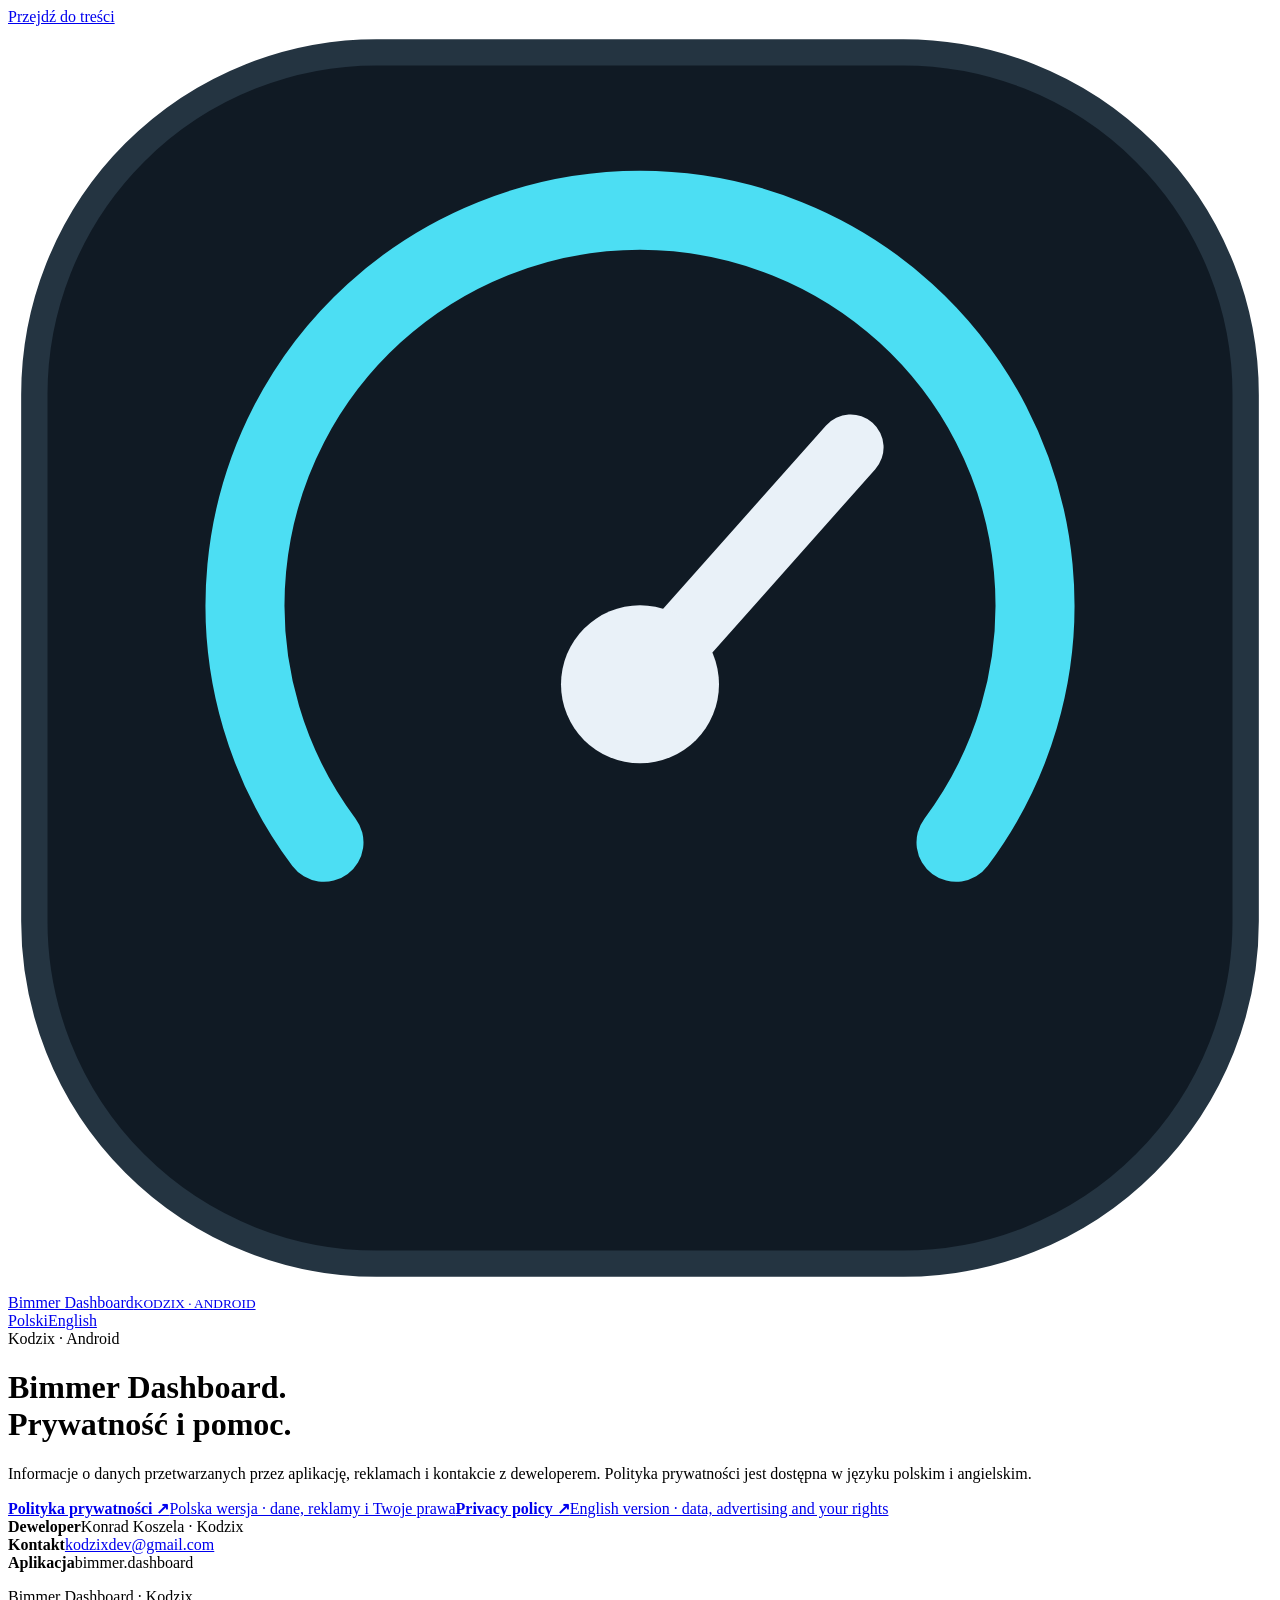
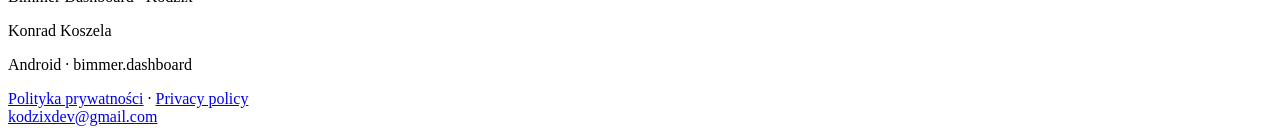
==== docs/index.html @ dc666cdc "Publish Bimmer Dashboard privacy website" ====
<!doctype html>
<html lang="pl"><head><meta charset="utf-8"><meta name="viewport" content="width=device-width,initial-scale=1">
<title>Prywatność i pomoc — Bimmer Dashboard</title><meta name="description" content="Bimmer Dashboard: polityka prywatności oraz kontakt z deweloperem Kodzix.">
<meta name="theme-color" content="#070d13"><link rel="stylesheet" href="/styles.css"><link rel="canonical" href="https://tixaro.github.io/">
<link rel="alternate" hreflang="pl" href="https://tixaro.github.io/privacy/"><link rel="alternate" hreflang="en" href="https://tixaro.github.io/en/privacy/">
</head><body><a class="skip" href="#main">Przejdź do treści</a>
<header class="top"><div class="wrap"><a class="brand" href="/"><svg class="logo" viewBox="0 0 48 48" aria-hidden="true"><rect x="1" y="1" width="46" height="46" rx="13" fill="#101a24" stroke="#243441"/><path d="M12 31a15 15 0 1 1 24 0" fill="none" stroke="#4cdef3" stroke-width="3" stroke-linecap="round"/><path d="m24 25 8-9" stroke="#e9f1f8" stroke-width="2.5" stroke-linecap="round"/><circle cx="24" cy="25" r="3" fill="#e9f1f8"/></svg><span>Bimmer Dashboard<small>KODZIX · ANDROID</small></span></a>
<nav class="language" aria-label="Language"><a href="/privacy/" lang="pl" aria-current="page">Polski</a><a href="/en/privacy/" lang="en">English</a></nav></div></header>
<main id="main" class="wrap"><div class="home"><div class="eyebrow">Kodzix · Android</div><h1>Bimmer Dashboard.<br>Prywatność i pomoc.</h1>
<p class="intro">Informacje o danych przetwarzanych przez aplikację, reklamach i kontakcie z deweloperem. Polityka prywatności jest dostępna w języku polskim i angielskim.</p>
<div class="links"><a class="linkcard" href="/privacy/"><strong>Polityka prywatności ↗</strong><span>Polska wersja · dane, reklamy i Twoje prawa</span></a><a class="linkcard" href="/en/privacy/" lang="en"><strong>Privacy policy ↗</strong><span>English version · data, advertising and your rights</span></a></div>
<div class="details"><div><strong>Deweloper</strong>Konrad Koszela · Kodzix</div><div><strong>Kontakt</strong><a href="mailto:kodzixdev@gmail.com">kodzixdev@gmail.com</a></div><div><strong>Aplikacja</strong>bimmer.dashboard</div></div></div></main>
<footer><div class="wrap"><div><p>Bimmer Dashboard · Kodzix</p><p>Konrad Koszela</p><p>Android · bimmer.dashboard</p></div><div><a href="/privacy/">Polityka prywatności</a> · <a href="/en/privacy/">Privacy policy</a><br><a class="contact" href="mailto:kodzixdev@gmail.com">kodzixdev@gmail.com</a></div></div></footer>
</body></html>
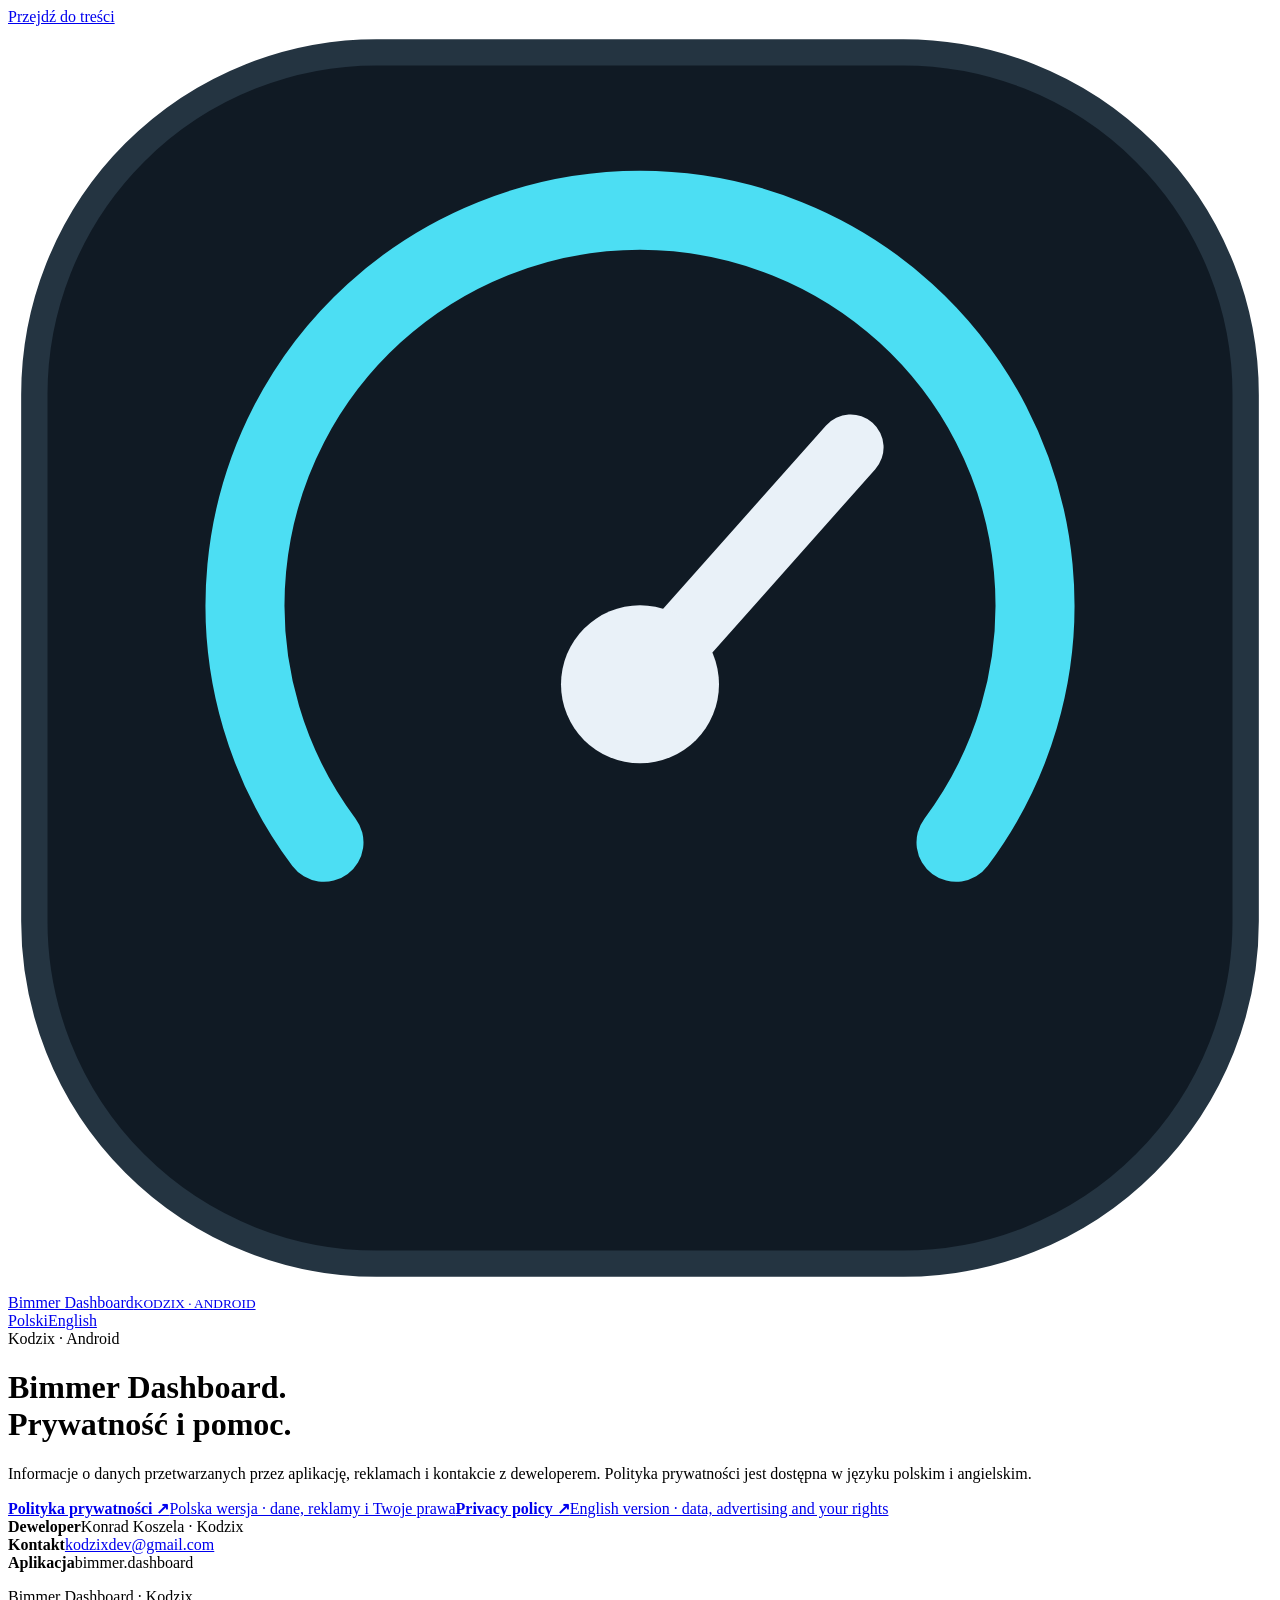
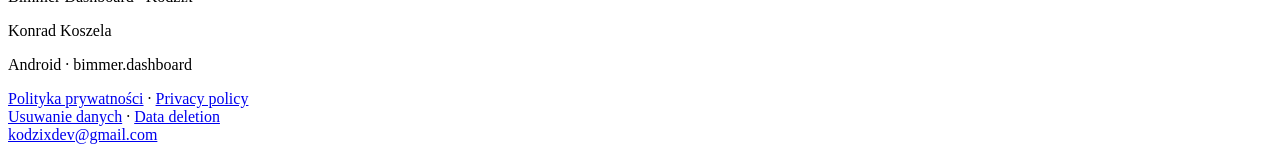
==== commit d5446ab5: "Add bilingual data deletion request pages" ====
--- a/docs/index.html
+++ b/docs/index.html
@@ -10,5 +10,5 @@
 <p class="intro">Informacje o danych przetwarzanych przez aplikację, reklamach i kontakcie z deweloperem. Polityka prywatności jest dostępna w języku polskim i angielskim.</p>
 <div class="links"><a class="linkcard" href="/privacy/"><strong>Polityka prywatności ↗</strong><span>Polska wersja · dane, reklamy i Twoje prawa</span></a><a class="linkcard" href="/en/privacy/" lang="en"><strong>Privacy policy ↗</strong><span>English version · data, advertising and your rights</span></a></div>
 <div class="details"><div><strong>Deweloper</strong>Konrad Koszela · Kodzix</div><div><strong>Kontakt</strong><a href="mailto:kodzixdev@gmail.com">kodzixdev@gmail.com</a></div><div><strong>Aplikacja</strong>bimmer.dashboard</div></div></div></main>
-<footer><div class="wrap"><div><p>Bimmer Dashboard · Kodzix</p><p>Konrad Koszela</p><p>Android · bimmer.dashboard</p></div><div><a href="/privacy/">Polityka prywatności</a> · <a href="/en/privacy/">Privacy policy</a><br><a class="contact" href="mailto:kodzixdev@gmail.com">kodzixdev@gmail.com</a></div></div></footer>
+<footer><div class="wrap"><div><p>Bimmer Dashboard · Kodzix</p><p>Konrad Koszela</p><p>Android · bimmer.dashboard</p></div><div><a href="/privacy/">Polityka prywatności</a> · <a href="/en/privacy/">Privacy policy</a><br><a href="/delete-data/">Usuwanie danych</a> · <a href="/en/delete-data/">Data deletion</a><br><a class="contact" href="mailto:kodzixdev@gmail.com">kodzixdev@gmail.com</a></div></div></footer>
 </body></html>
